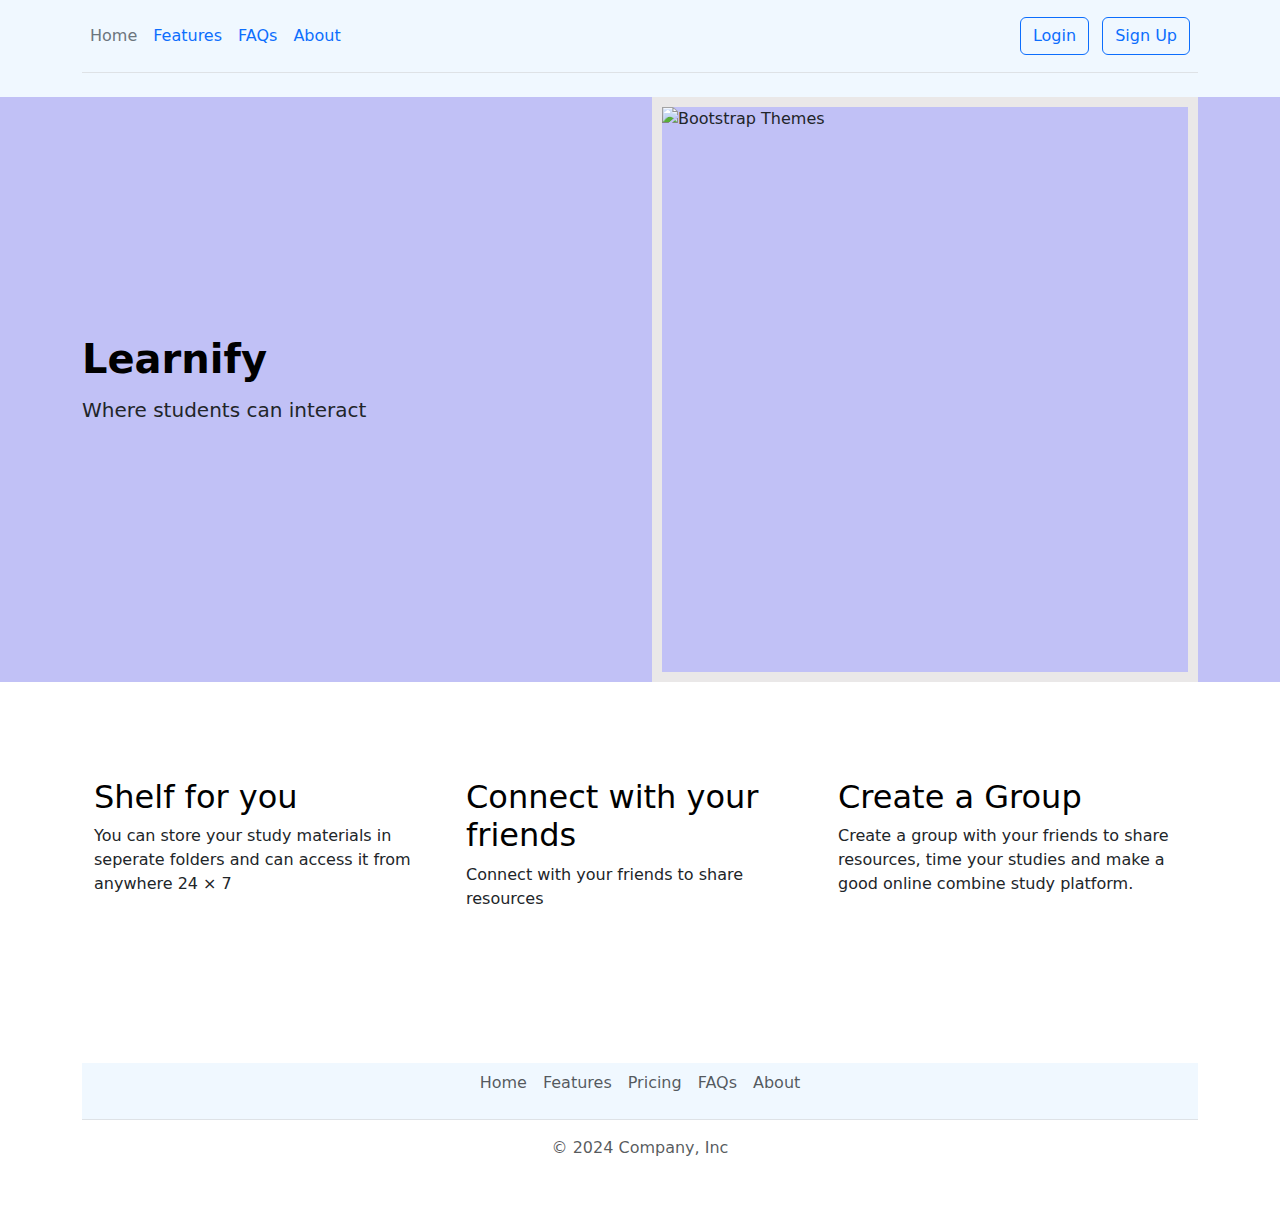
==== index.html @ 297acadb "Add files via upload" ====
<!DOCTYPE html>
<html lang="en">
<head>
    <meta charset="UTF-8">
    <meta name="viewport" content="width=device-width, initial-scale=1.0">
    <title>Learnify</title>
    <link href="https://cdn.jsdelivr.net/npm/bootstrap@5.3.3/dist/css/bootstrap.min.css" rel="stylesheet" 
    integrity="sha384-QWTKZyjpPEjISv5WaRU9OFeRpok6YctnYmDr5pNlyT2bRjXh0JMhjY6hW+ALEwIH" crossorigin="anonymous">
    <link href = "styles.css" rel ="stylesheet">
</head>
<body>
    <!--Nav -->
    <section class ="nav">
        <div class="container">
            <header class="d-flex flex-wrap align-items-center justify-content-center justify-content-md-between py-3 mb-4 border-bottom">
              <!-- <div class="col-md-3 mb-2 mb-md-0">
                <a href="/" class="d-inline-flex link-body-emphasis text-decoration-none">
                  <svg class="bi" width="40" height="32" role="img" aria-label="Bootstrap"><use xlink:href="#bootstrap"></use></svg>
                </a>
              </div> -->
        
              <ul class="nav col-12 col-md-auto justify-content-center mb-md-0">
                <li><a href="#" class="nav-link px-2 link-secondary">Home</a></li>
                <li><a href="#" class="nav-link px-2">Features</a></li>
                <li><a href="#" class="nav-link px-2">FAQs</a></li>
                <li><a href="#" class="nav-link px-2">About</a></li>
              </ul>
        
              <div class="col-md-3 text-end">
                <a href= "login.html"><button class="btn btn-outline-primary me-2">Login</button></a>
                <a href= "signup.html"><button class="btn btn-outline-primary me-2">Sign Up</button></a>
              </div>
            </header>
          </div>
    </section>
    
    <!--hero -->
    <section class ="hero">
        <div class="container col-xxl-8">
            <div class="row flex-lg-row-reverse align-items-center">
              <div class="col-10 col-sm-8 col-lg-6">
                <img src="images/students_studying.avif" class="d-block mx-lg-auto img-fluid" 
                alt="Bootstrap Themes" style="height: 65vh; border: 10px solid rgb(234, 232, 232);" loading="lazy">
              </div>
              <div class="col-lg-6">
                <h1 class="display-6 fw-bold text-body-emphasis lh-1 mb-3">Learnify</h1>
                <p class="lead">Where students can interact</p>
              </div>
            </div>
          </div>
    </section>

    <!--feature -->
    <section class ="feature">
        <div class="container px-4 py-5" id="hanging-icons">
            <div class="row g-4 py-5 row-cols-1 row-cols-lg-3">
              <div class="col d-flex align-items-start">
                <div>
                  <h3 class="fs-2 text-body-emphasis">Shelf for you</h3>
                  <p> 
                    You can store your study materials in seperate folders
                    and can access it from anywhere 24 &times; 7
                  </p>
                </div>
              </div>
              <div class="col d-flex align-items-start">
                <div>
                  <h3 class="fs-2 text-body-emphasis">Connect with your friends</h3>
                  <p>Connect with your friends to share resources</p>
                </div>
              </div>
              <div class="col d-flex align-items-start">
                <div>
                  <h3 class="fs-2 text-body-emphasis">Create a Group</h3>
                  <p>
                    Create a group with your friends to share resources,
                     time your studies and make a good online combine study platform.</p>
                </div>
              </div>
            </div>
          </div>
    </section>

    <!--footer -->
    <section class ="--footer">
        <div class="container">
            <footer class="py-3 my-4">
              <ul class="nav justify-content-center border-bottom pb-3 mb-3">
                <li class="nav-item"><a href="#" class="nav-link px-2 text-body-secondary">Home</a></li>
                <li class="nav-item"><a href="#" class="nav-link px-2 text-body-secondary">Features</a></li>
                <li class="nav-item"><a href="#" class="nav-link px-2 text-body-secondary">Pricing</a></li>
                <li class="nav-item"><a href="#" class="nav-link px-2 text-body-secondary">FAQs</a></li>
                <li class="nav-item"><a href="#" class="nav-link px-2 text-body-secondary">About</a></li>
              </ul>
              <p class="text-center text-body-secondary">© 2024 Company, Inc</p>
            </footer>
          </div>
    </section>
</body>
</html>
---- styles.css ----
.nav{
    background-color: aliceblue;
}

.hero{
    background-color: rgb(193, 193, 246);
}

.footer{
    background-color:rgb(193, 193, 246) ;
}
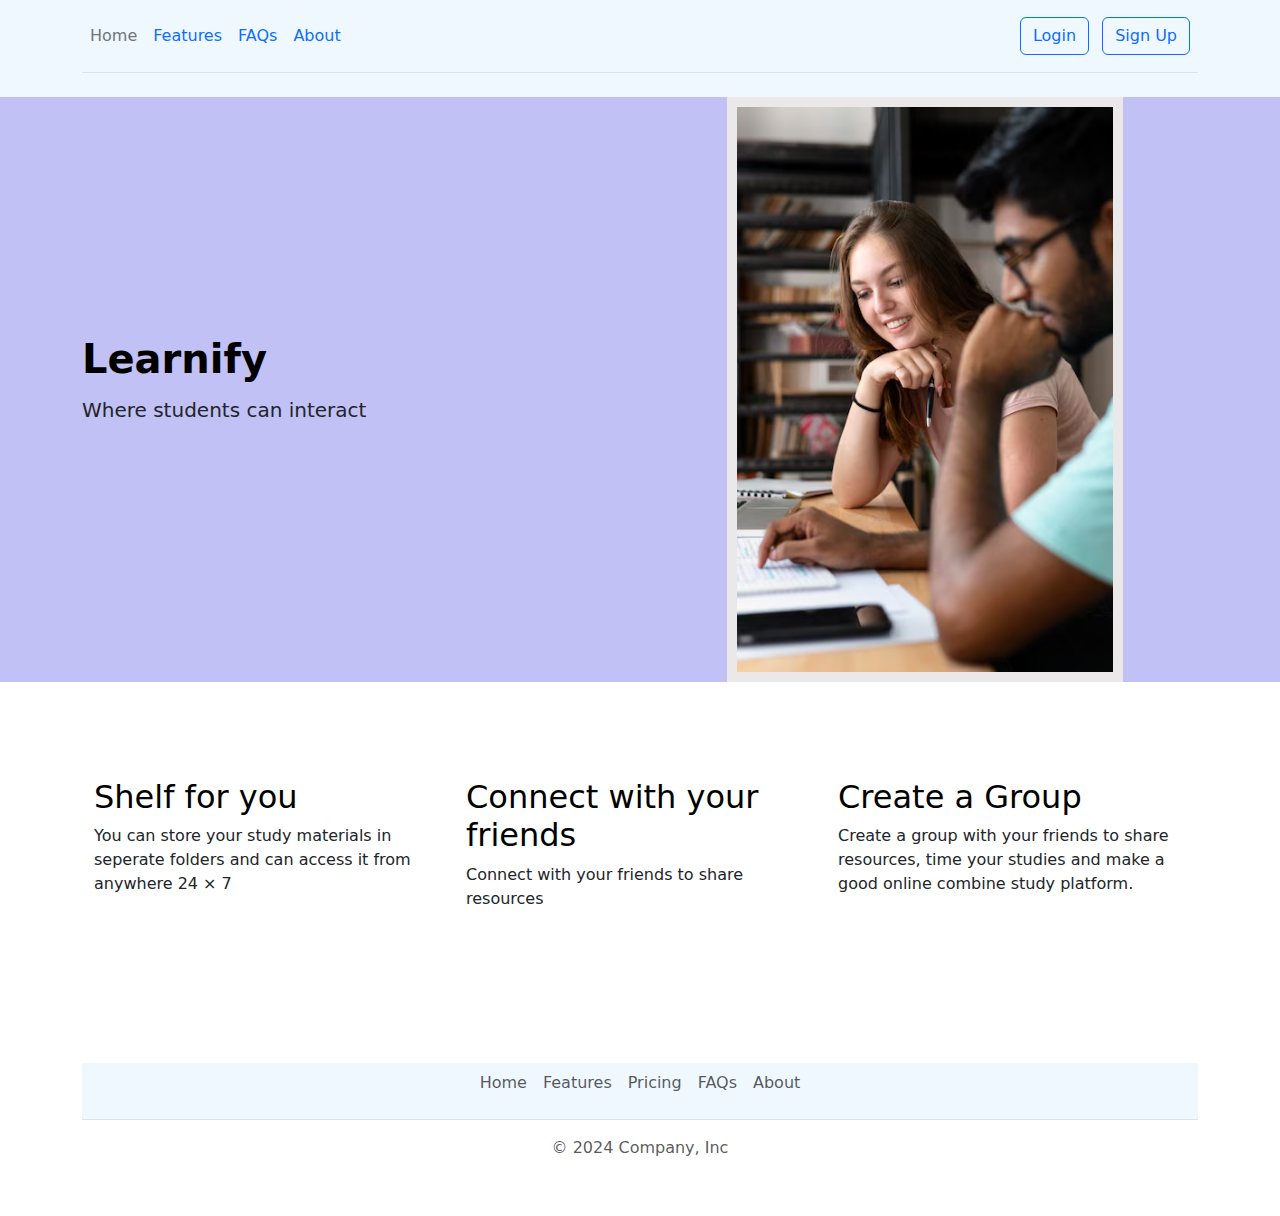
==== commit 2cd38bb3: "index.html" ====
--- a/index.html
+++ b/index.html
@@ -39,7 +39,7 @@
         <div class="container col-xxl-8">
             <div class="row flex-lg-row-reverse align-items-center">
               <div class="col-10 col-sm-8 col-lg-6">
-                <img src="images/students_studying.avif" class="d-block mx-lg-auto img-fluid" 
+                <img src="students_studying.avif" class="d-block mx-lg-auto img-fluid" 
                 alt="Bootstrap Themes" style="height: 65vh; border: 10px solid rgb(234, 232, 232);" loading="lazy">
               </div>
               <div class="col-lg-6">
@@ -97,4 +97,4 @@
           </div>
     </section>
 </body>
-</html>+</html>
